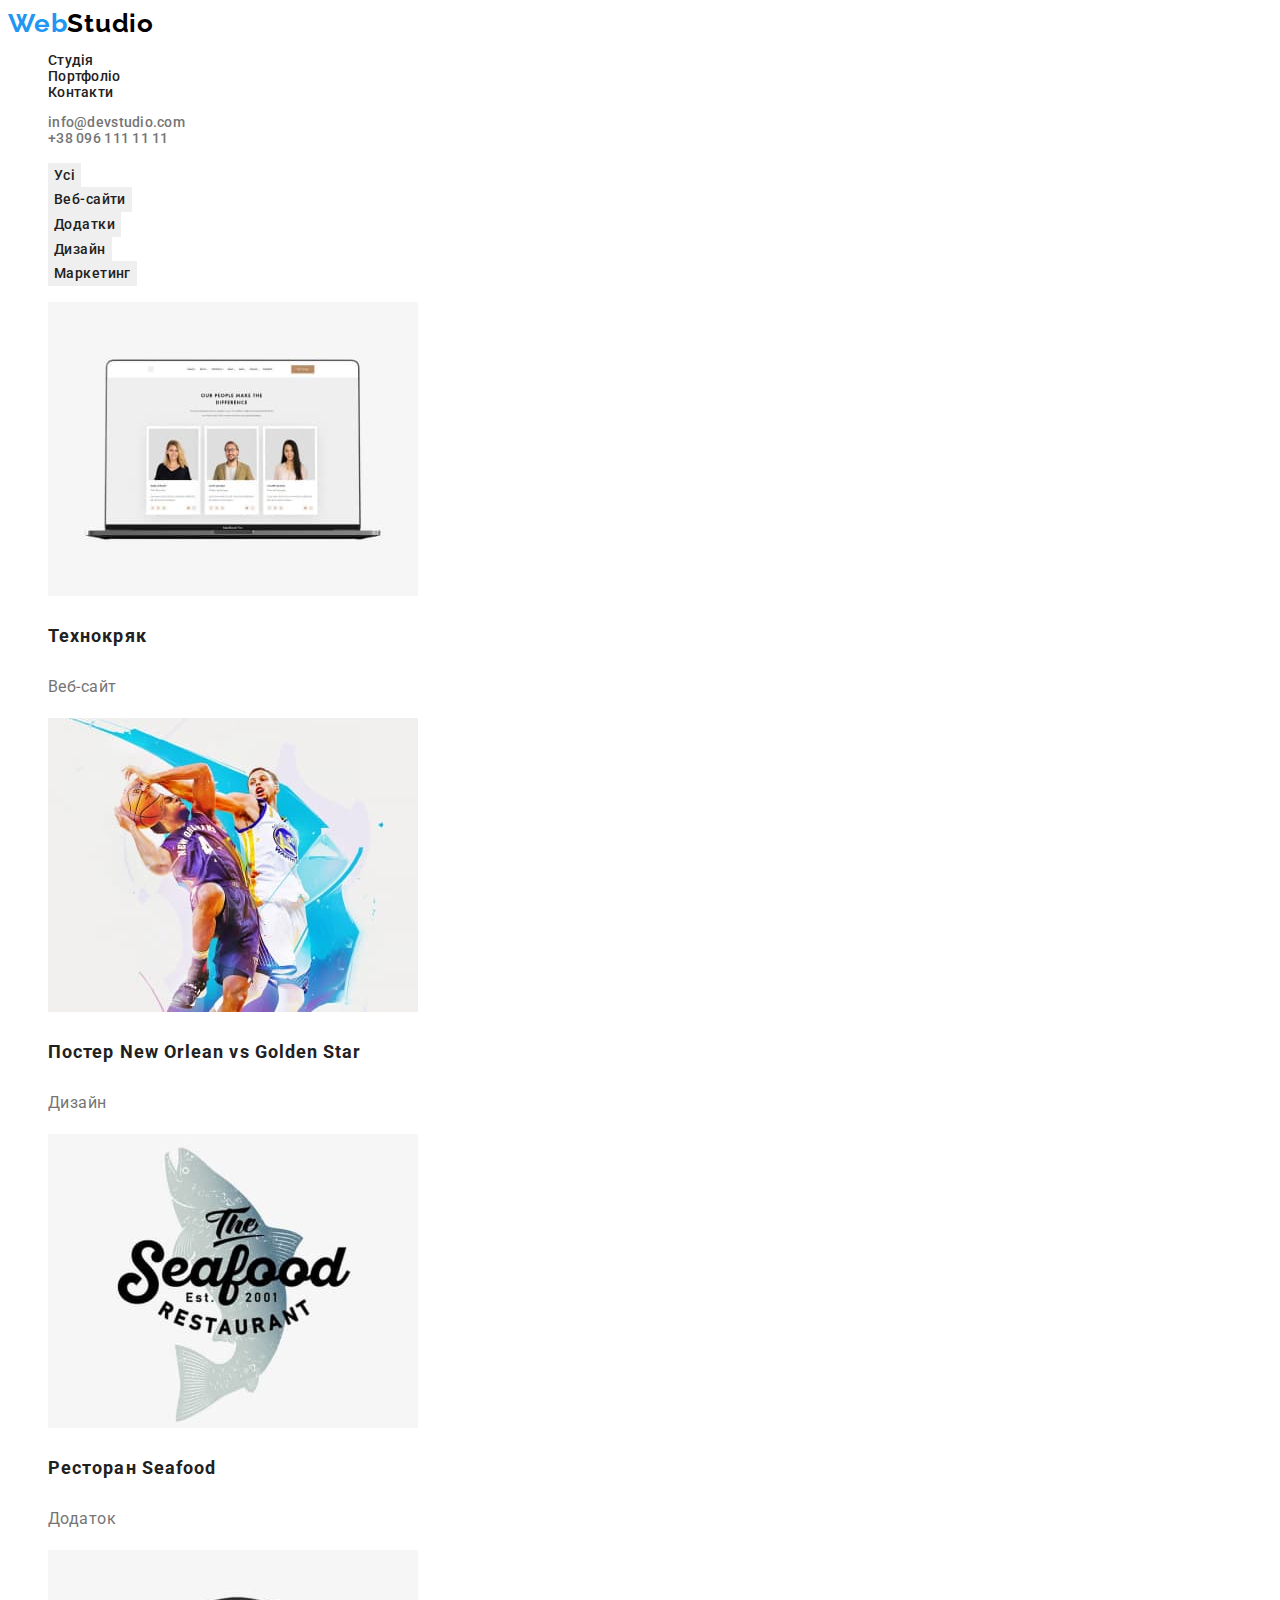
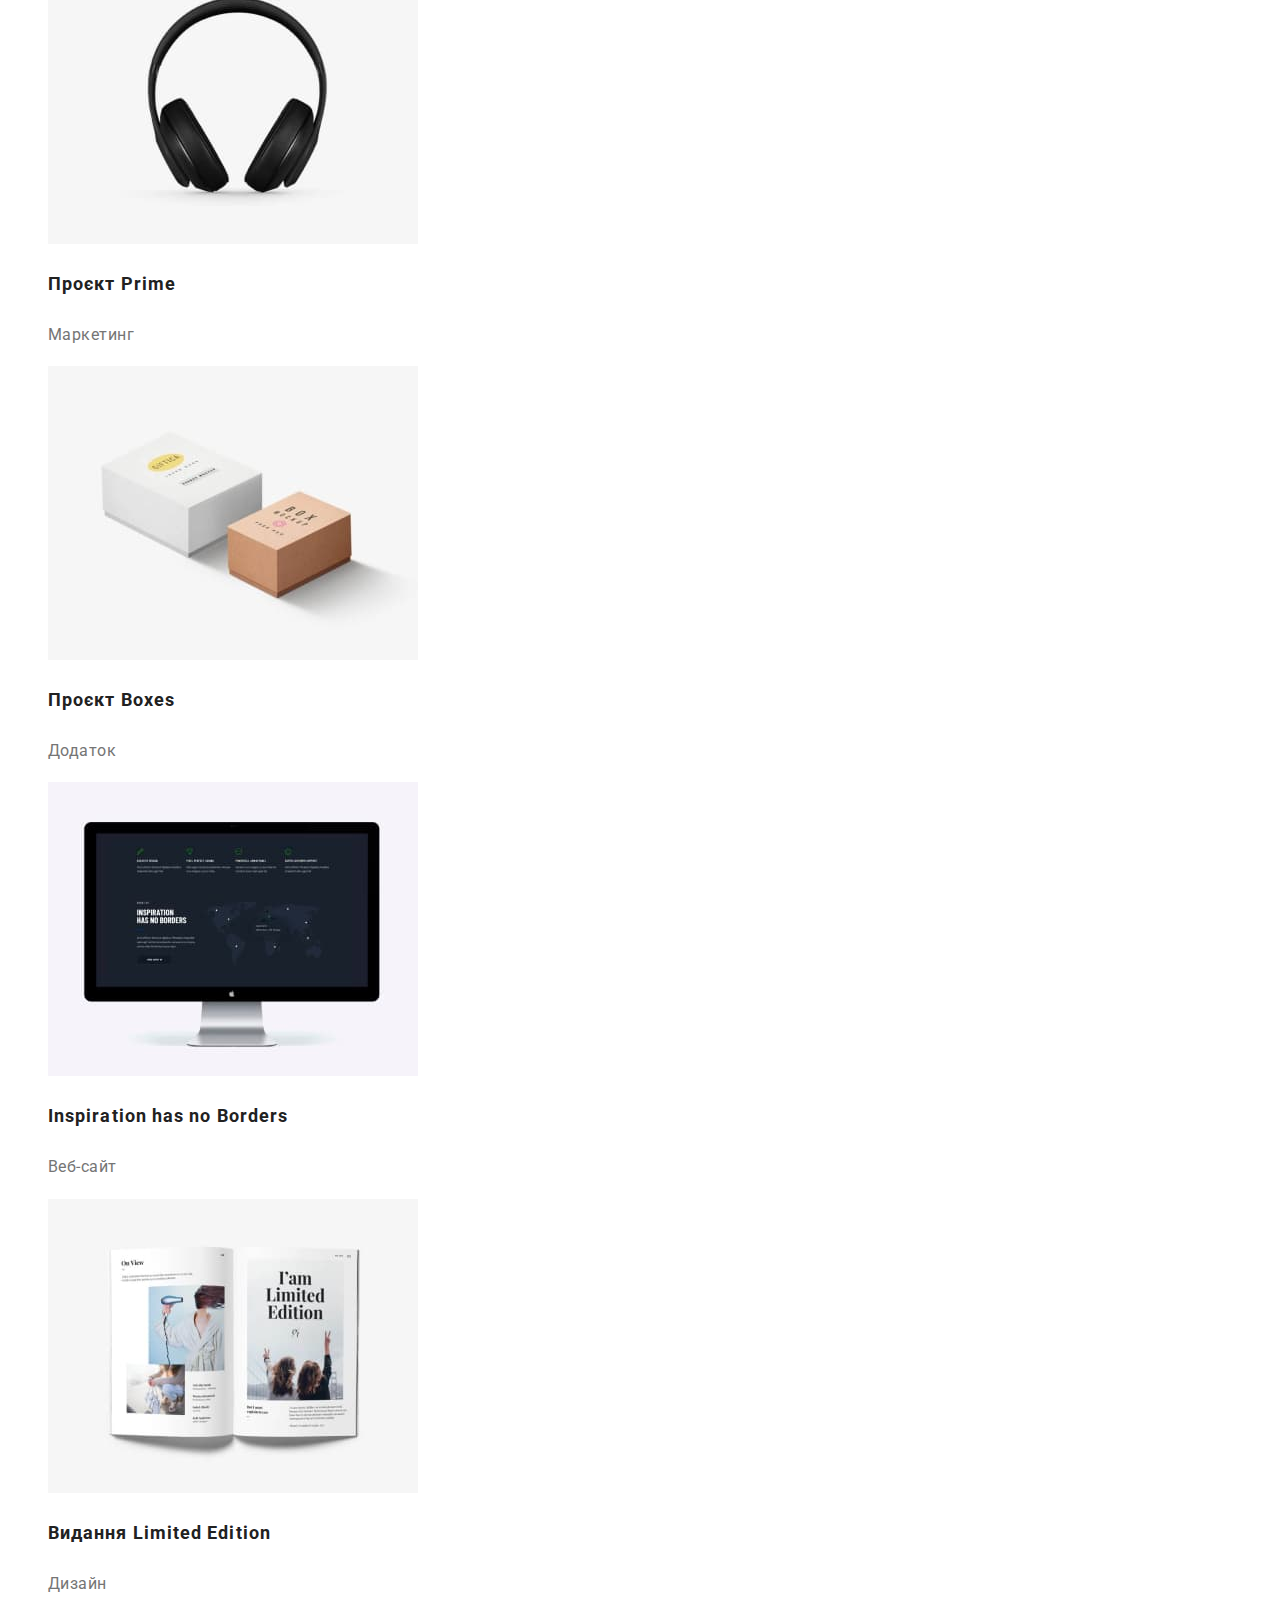
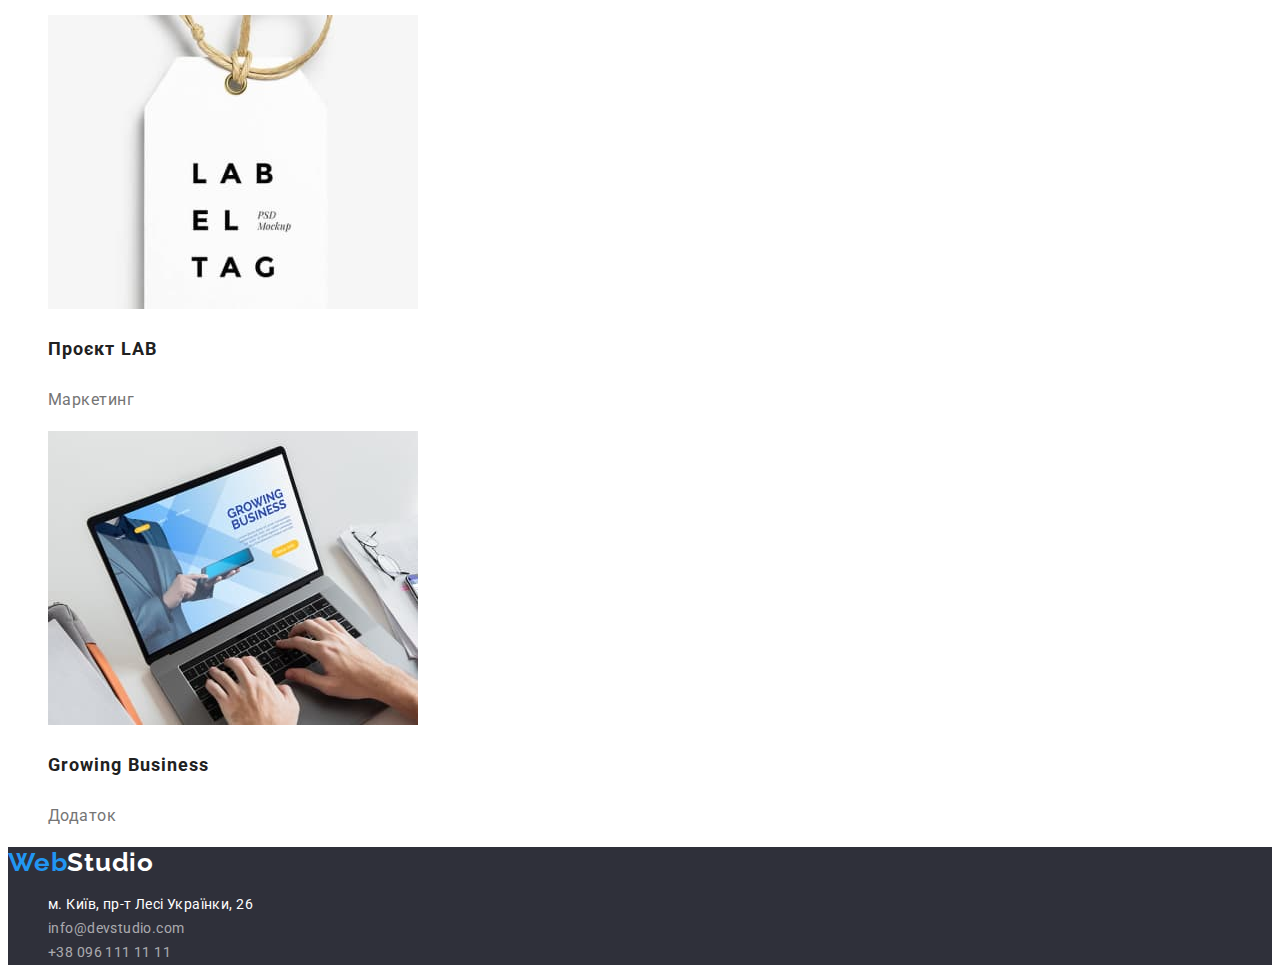
==== portfolio.html @ 88389d33 "Update" ====
<!DOCTYPE html>
<html lang="uk">
  <head>
    <meta charset="UTF-8" />
    <meta http-equiv="X-UA-Compatible" content="IE=edge" />
    <meta name="viewport" content="width=device-width, initial-scale=1.0" />
    <link
      href="https://fonts.googleapis.com/css2?family=Raleway:wght@700&family=Roboto:wght@400;500;700;900&display=swap"
      rel="stylesheet"
    />
    <link rel="stylesheet" href="./css/styles.css" />
    <link rel=“preconnect” href=“<https://fonts.gstatic.com>
    <title>Web Studio</title>
  </head>
  <body>
    <header>
      <nav class="navigation">
        <a class="logo" href="./index.html">Web<span class="logo-black">Studio</span></a>
        <ul class="list">
          <li><a class="link" href="">Студія</a></li>
          <li><a class="link" href="">Портфоліо</a></li>
          <li><a class="link" href="">Контакти</a></li>
        </ul>
      </nav>
      <ul class="contacts">
        <li><a class="contacts-link" href="mailto:info@devstudio.com">info@devstudio.com</a></li>
        <li><a class="contacts-link" href="tel:+380961111111">+38 096 111 11 11</a></li>
      </ul>
    </header>
    <main>
      <section>
        <ul class="list">
          <li><button class="buttons" type="button">Усі</button></li>
          <li><button class="buttons" type="button">Веб-сайти</button></li>
          <li><button class="buttons" type="button">Додатки</button></li>
          <li><button class="buttons" type="button">Дизайн</button></li>
          <li><button class="buttons" type="button">Маркетинг</button></li>
        </ul>
        <ul class="list">
          <li>
            <a>
              <img
                src="./images/potrfolio-card-1.jpg"
                alt="Сторінка веб-сайту Технокряк"
                width="370"
              />
              <h3 class="portfolio-header">Технокряк</h3>
              <p class="portfolio-description">Веб-сайт</p>
            </a>
          </li>
          <li>
            <a
              ><img
                src="./images/potrfolio-card-2.jpg"
                alt="Постер New Orlean vs Golden Star"
                width="370"
              />
              <h3 class="portfolio-header">Постер New Orlean vs Golden Star</h3>
              <p class="portfolio-description">Дизайн</p></a
            >
          </li>
          <li>
            <a>
              <img
                src="./images/potrfolio-card-3.jpg"
                alt="Логотип ресторану Seafood"
                width="370"
              />
              <h3 class="portfolio-header">Ресторан Seafood</h3>
              <p class="portfolio-description">Додаток</p>
            </a>
          </li>
          <li>
            <a>
              <img src="./images/potrfolio-card-4.jpg" alt="Фото навушників" width="370" />
              <h3 class="portfolio-header">Проєкт Prime</h3>
              <p class="portfolio-description">Маркетинг</p>
            </a>
          </li>
          <li>
            <a>
              <img src="./images/potrfolio-card-5.jpg" alt="Дві фірмові коробки" width="370" />
              <h3 class="portfolio-header">Проєкт Boxes</h3>
              <p class="portfolio-description">Додаток</p>
            </a>
          </li>
          <li>
            <a>
              <img
                src="./images/potrfolio-card-6.jpg"
                alt="Інтерфейс веб-сайту Limited Edition"
                width="370"
              />
              <h3 class="portfolio-header">Inspiration has no Borders</h3>
              <p class="portfolio-description">Веб-сайт</p>
            </a>
          </li>
          <li>
            <a>
              <img src="./images/potrfolio-card-7.jpg" alt="Книга" width="370" />
              <h3 class="portfolio-header">Видання Limited Edition</h3>
              <p class="portfolio-description">Дизайн</p>
            </a>
          </li>
          <li>
            <a>
              <img src="./images/potrfolio-card-8.jpg" alt="Бірка компанії LAB" width="370" />
              <h3 class="portfolio-header">Проєкт LAB</h3>
              <p class="portfolio-description">Маркетинг</p>
            </a>
          </li>
          <li>
            <a>
              <img src="./images/potrfolio-card-9.jpg" alt="Стартовий екран додатку" width="370" />
              <h3 class="portfolio-header">Growing Business</h3>
              <p class="portfolio-description">Додаток</p>
            </a>
          </li>
        </ul>
      </section>
    </main>
    <footer>
      <a class="logo" href="./index.html">Web<span class="logo-white">Studio</span></a>
      <address class="address">
        <ul class="list">
          <li>
            <a
              class="address-map"
              href="https://goo.gl/maps/N38Mc1hHMzRrdbT57"
              target="_blank"
              rel="noreferrer noopener"
              >м. Київ, пр-т Лесі Українки, 26</a
            >
          </li>
          <li>
            <a class="address-contacts" href="mailto:info@devstudio.com">info@devstudio.com</a>
          </li>
          <li><a class="address-contacts" href="tel:+380961111111">+38 096 111 11 11</a></li>
        </ul>
      </address>
    </footer>
  </body>
</html>
---- css/styles.css ----
body {
  font-family: 'Roboto', sans-serif;
  background: #ffffff;
}

footer {
  background: #2f303a;
}

:root {
  --brand-color: #2196f3;
  --header-color: #212121;
  --description-color: #757575;
}

/*Logo style*/
.logo {
  font-family: 'Raleway', sans-serif;
  font-weight: 700;
  font-size: 26px;
  line-height: 1.19;

  letter-spacing: 0.03em;
  text-decoration: none;
  color: var(--brand-color);
}

.logo-black {
  color: #000000;
}

.logo-white {
  color: #ffffff;
}

/*Site navigation*/
.navigation {
  font-weight: 500;
  font-size: 14px;
  line-height: 1.14;
  letter-spacing: 0.02em;
}

.navigation .link {
  text-decoration: none;
  color: var(--header-color);
}

.navigation .link:hover {
  text-decoration: none;

  color: var(--brand-color);
}

/*Contacts*/
.contacts {
  font-style: normal;
  font-weight: 500;
  font-size: 14px;
  line-height: 1.14;
  letter-spacing: 0.02em;
  list-style: none;
}

.contacts .contacts-link {
  text-decoration: none;

  color: var(--description-color);
}

.contacts .contacts-link:hover {
  text-decoration: none;

  color: var(--brand-color);
}
/*Section*/
.section {
  background: #2f303a;
}

.header-one {
  font-family: inherit;
  font-weight: 900;
  font-size: 44px;
  line-height: 1.36;

  text-align: center;
  letter-spacing: 0.06em;
  text-transform: uppercase;

  color: #ffffff;
}

/*Button*/
.button {
  font-family: 'Roboto';
  font-style: normal;
  font-weight: 700;
  font-size: 16px;
  line-height: 1.88;
  /* identical to box height, or 188% */

  display: flex;
  align-items: center;
  text-align: center;
  letter-spacing: 0.06em;

  color: #ffffff;

  background: #2196f3;
  box-shadow: 0px 4px 4px rgba(0, 0, 0, 0.15);
  border-radius: 4px;
  border-width: 0;
}

.header-two {
  font-weight: 700;
  font-size: 36px;
  line-height: 42px;
  letter-spacing: 0.03em;

  color: var(--header-color);
}

/*Section two*/

.visually-hidden {
  position: absolute;
  white-space: nowrap;
  width: 1px;
  height: 1px;
  overflow: hidden;
  border: 0;
  padding: 0;
  clip: rect(0 0 0 0);
  clip-path: inset(50%);
  margin: -1px;
}

/*Section three*/
.header-three {
  font-weight: 700;
  font-size: 14px;
  line-height: 1.14;
  letter-spacing: 0.03em;
  text-transform: uppercase;

  color: var(--header-color);
}

.description-text {
  font-weight: 400;
  font-size: 14px;
  line-height: 1.71;

  letter-spacing: 0.03em;

  color: var(--description-color);
}

/*Sectoin four*/

.card-header {
  font-weight: 500;
  font-size: 16px;
  line-height: 1.18;

  text-align: center;
  letter-spacing: 0.03em;

  color: var(--header-color);
}

.description-card {
  font-weight: 400;
  font-size: 16px;
  line-height: 1.18;

  text-align: center;
  letter-spacing: 0.03em;

  color: var(--description-color);
}

/*Address*/

.address {
  font-style: normal;
  font-weight: 400;
  font-size: 14px;
  line-height: 1.74;
  letter-spacing: 0.03em;
}

.address-map {
  text-decoration: none;
  color: #ffffff;
}

.address .address-contacts {
  color: rgba(255, 255, 255, 0.6);
  text-decoration: none;
}

.address .address-contacts:hover {
  color: var(--brand-color);
}

.list {
  list-style: none;
}

/*Page portfolio*/

.buttons {
  font-family: Roboto;
  font-weight: 500;
  font-style: normal;
  font-size: 14px;
  line-height: 1.62;
  text-align: center;
  letter-spacing: 0.03em;
  color: var(--header-color);

  border-width: 0;
}
.buttons:hover {
  color: #ffffff;
  background: var(--brand-color);
  border-radius: 4px;
}

.portfolio-header {
  font-weight: 700;
  font-size: 18px;
  line-height: 2;
  letter-spacing: 0.06em;

  color: var(--header-color);
}

.portfolio-description {
  font-weight: 400;
  font-size: 16px;
  line-height: 1.88;
  letter-spacing: 0.03em;

  color: var(--description-color);
}
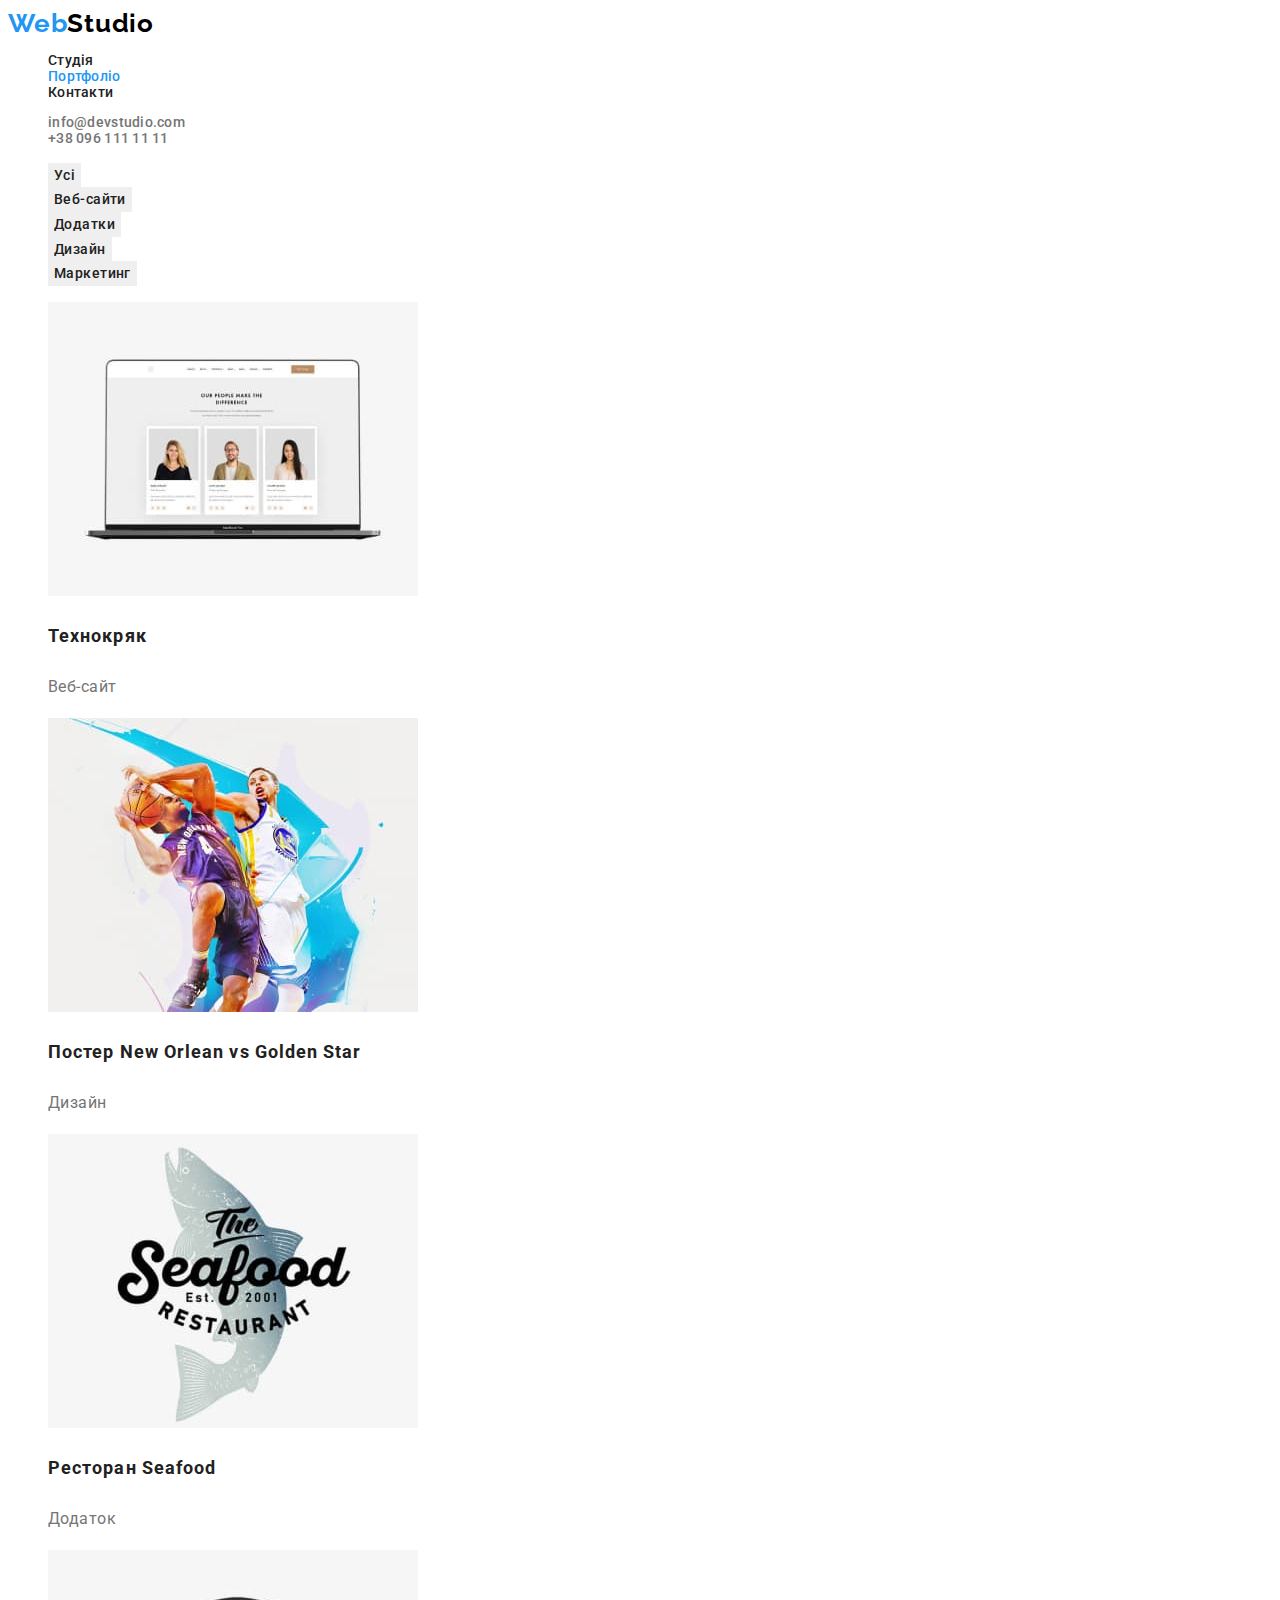
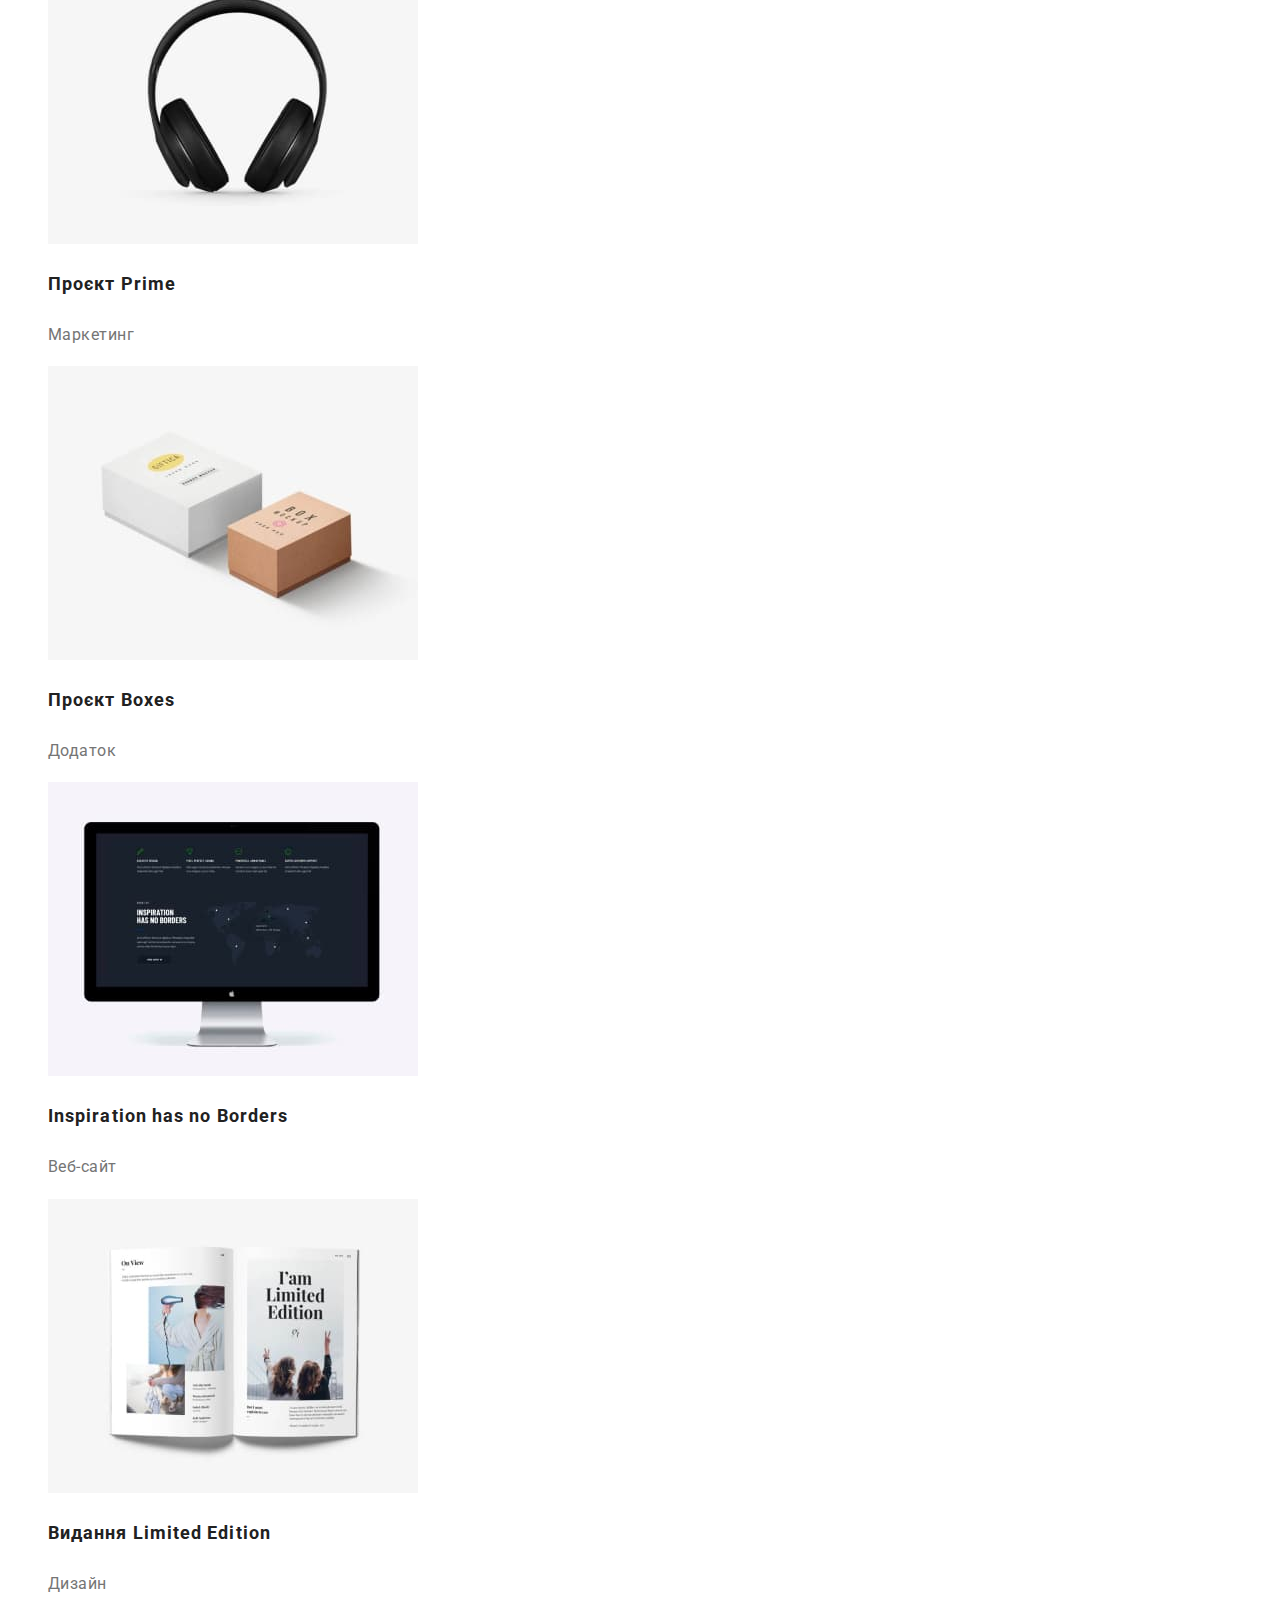
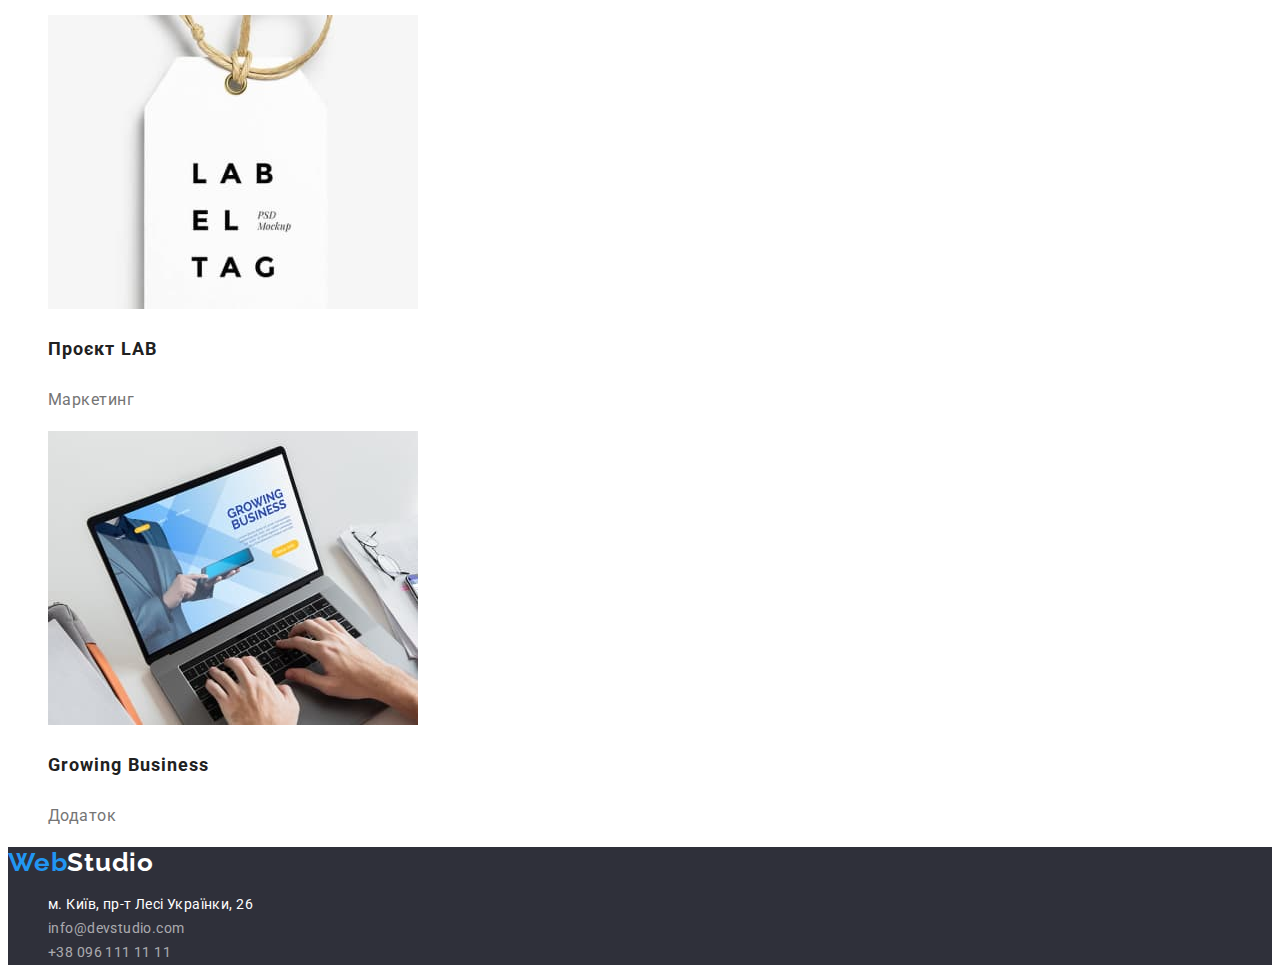
==== commit 984ee378: "Update" ====
--- a/portfolio.html
+++ b/portfolio.html
@@ -18,7 +18,7 @@
         <a class="logo" href="./index.html">Web<span class="logo-black">Studio</span></a>
         <ul class="list">
           <li><a class="link" href="">Студія</a></li>
-          <li><a class="link" href="">Портфоліо</a></li>
+          <li><a class="link current" href="">Портфоліо</a></li>
           <li><a class="link" href="">Контакти</a></li>
         </ul>
       </nav>
--- a/css/styles.css
+++ b/css/styles.css
@@ -40,15 +40,24 @@
   line-height: 1.14;
   letter-spacing: 0.02em;
 }
+.list {
+  list-style: none;
+}
+
+.link {
+  text-decoration: none;
+}
 
 .navigation .link {
-  text-decoration: none;
-  color: var(--header-color);
-}
-
-.navigation .link:hover {
-  text-decoration: none;
-
+  color: var(--header-color);
+}
+
+.navigation .link:hover,
+.navigation .link:focus {
+  color: var(--brand-color);
+}
+
+.navigation .link.current {
   color: var(--brand-color);
 }
 
@@ -68,7 +77,8 @@
   color: var(--description-color);
 }
 
-.contacts .contacts-link:hover {
+.contacts .contacts-link:hover,
+.contacts .contacts-link:focus {
   text-decoration: none;
 
   color: var(--brand-color);
@@ -171,7 +181,7 @@
   color: var(--header-color);
 }
 
-.description-card {
+.card-description {
   font-weight: 400;
   font-size: 16px;
   line-height: 1.18;
@@ -206,10 +216,6 @@
   color: var(--brand-color);
 }
 
-.list {
-  list-style: none;
-}
-
 /*Page portfolio*/
 
 .buttons {
@@ -224,7 +230,8 @@
 
   border-width: 0;
 }
-.buttons:hover {
+.buttons:hover,
+.buttons:focus {
   color: #ffffff;
   background: var(--brand-color);
   border-radius: 4px;
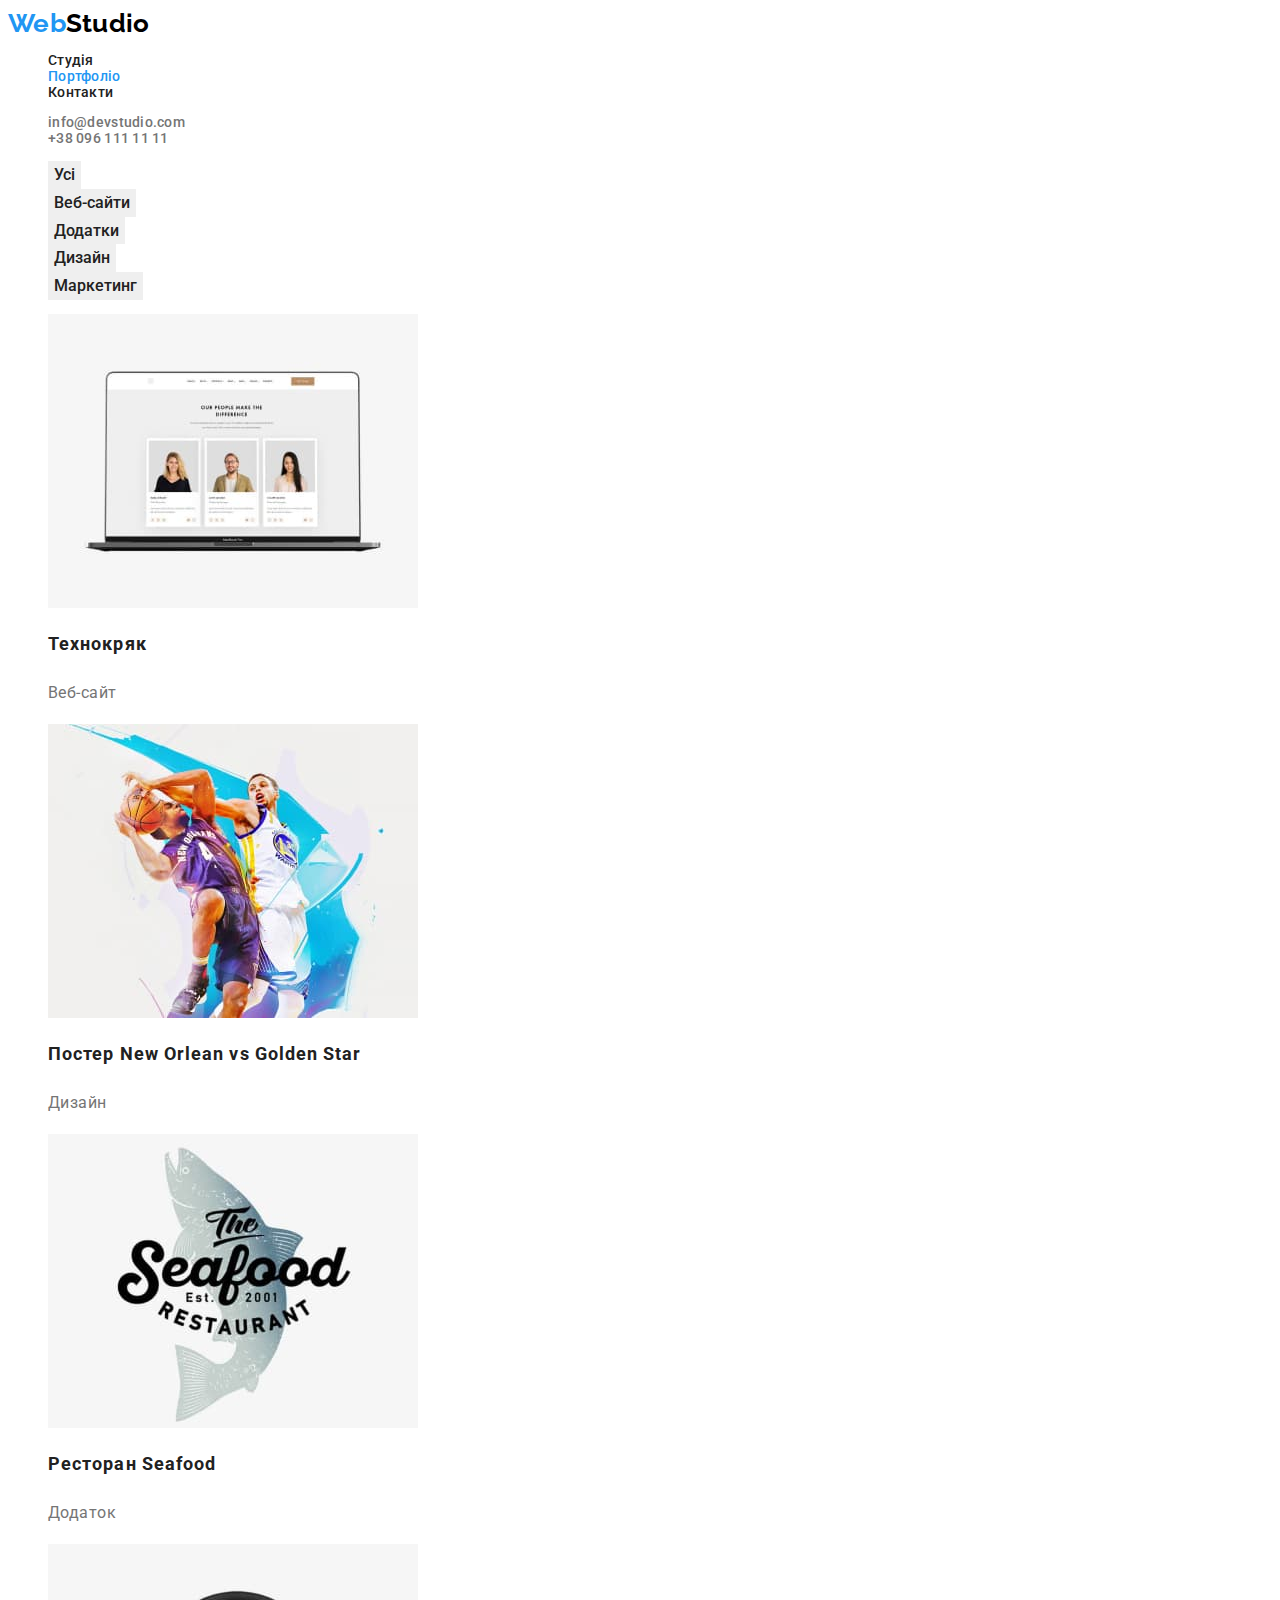
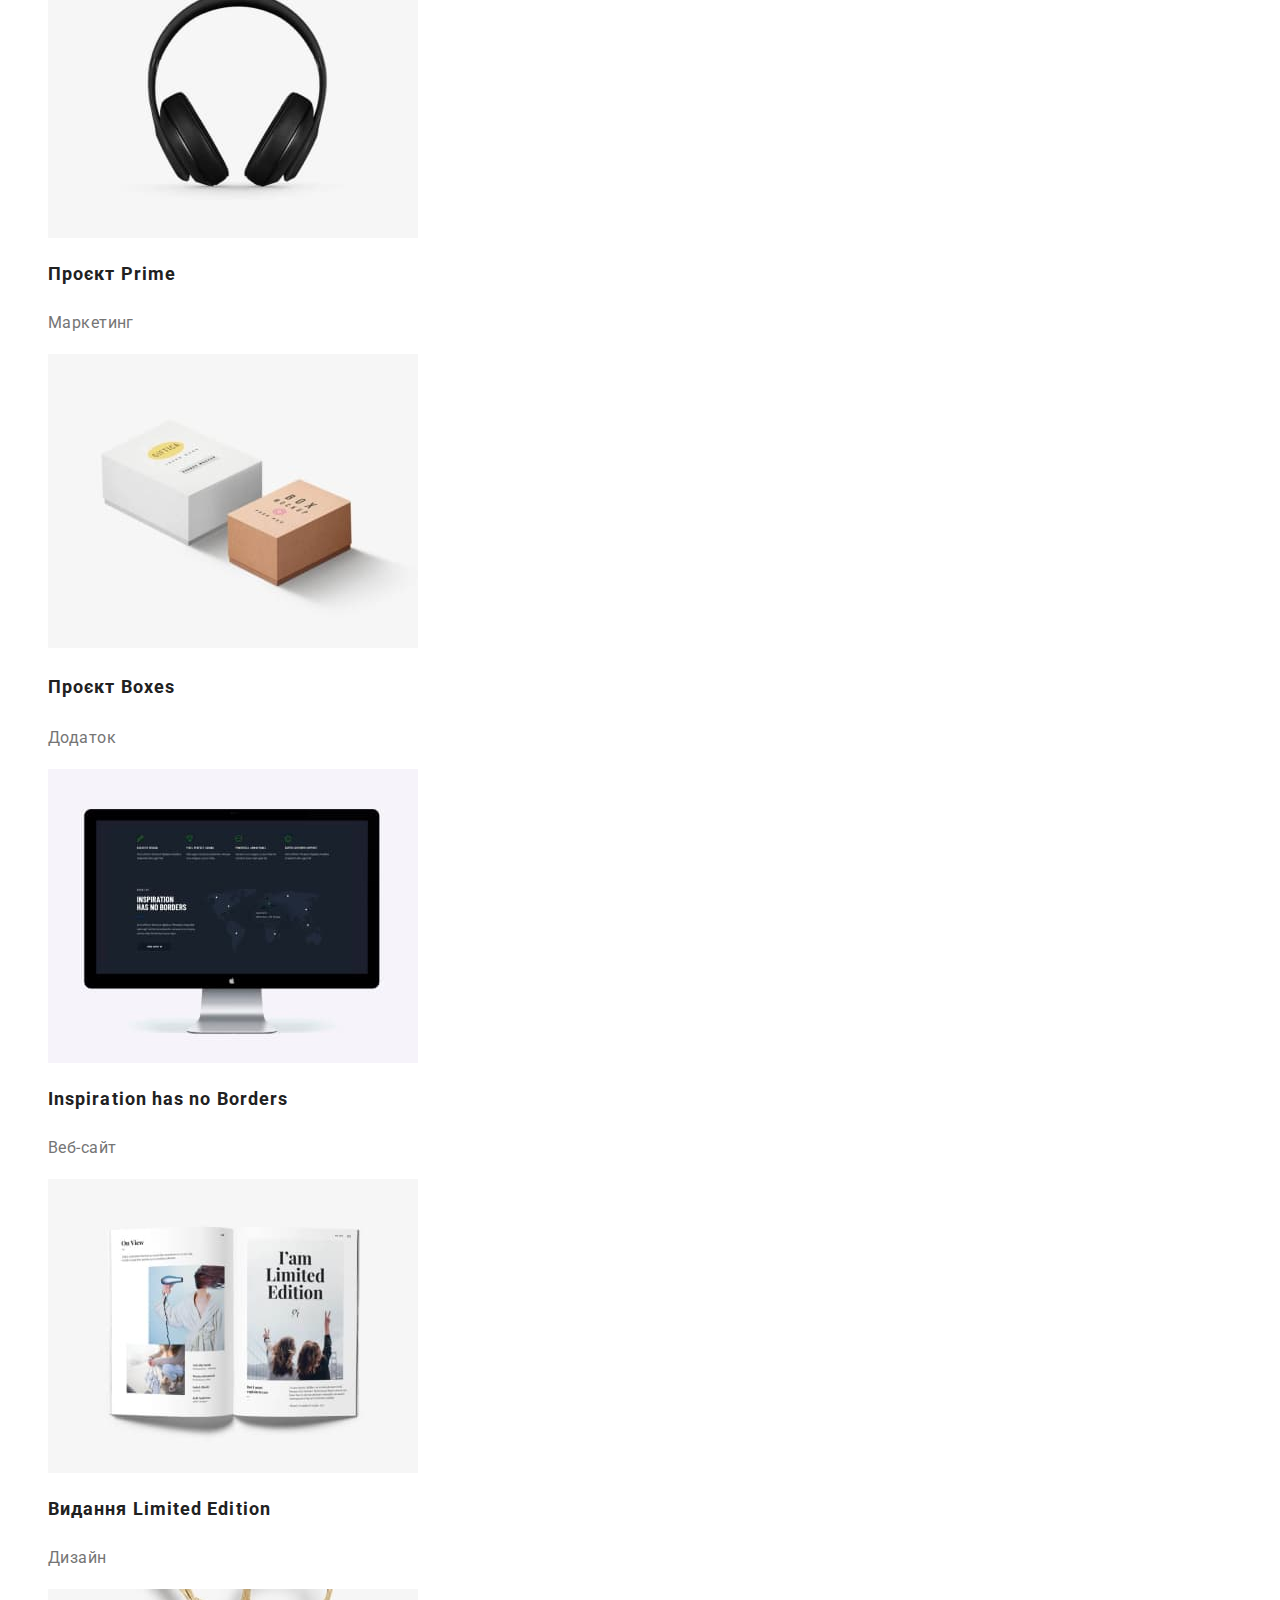
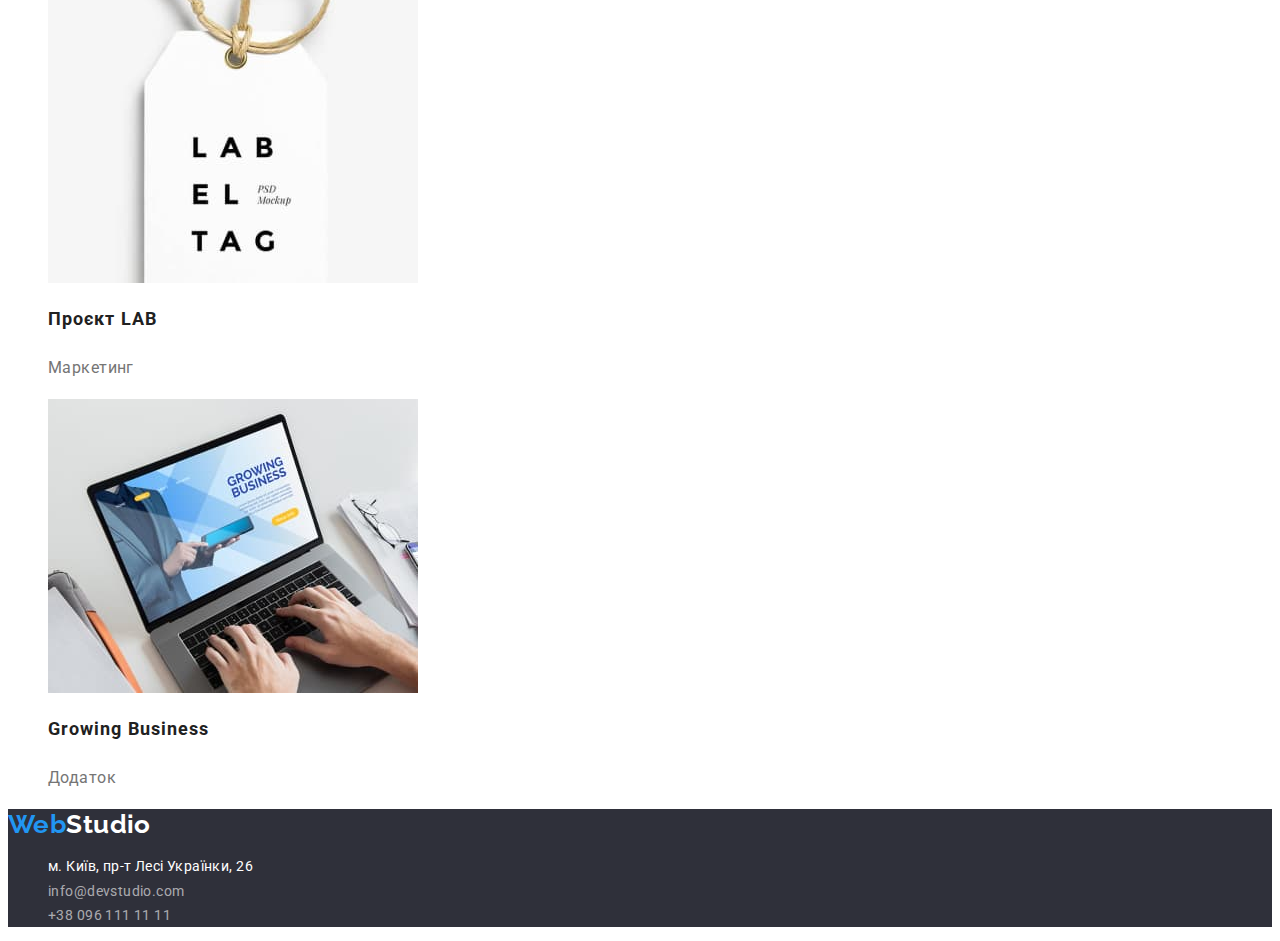
==== commit e3e67f9a: "Update" ====
--- a/portfolio.html
+++ b/portfolio.html
@@ -9,7 +9,7 @@
       rel="stylesheet"
     />
     <link rel="stylesheet" href="./css/styles.css" />
-    <link rel=“preconnect” href=“<https://fonts.gstatic.com>
+    <link rel="preconnect" href="https://fonts.gstatic.com" />
     <title>Web Studio</title>
   </head>
   <body>
@@ -17,7 +17,7 @@
       <nav class="navigation">
         <a class="logo" href="./index.html">Web<span class="logo-black">Studio</span></a>
         <ul class="list">
-          <li><a class="link" href="">Студія</a></li>
+          <li><a class="link" href="./index.html">Студія</a></li>
           <li><a class="link current" href="">Портфоліо</a></li>
           <li><a class="link" href="">Контакти</a></li>
         </ul>
@@ -29,12 +29,13 @@
     </header>
     <main>
       <section>
+        <h1 class="visually-hidden">Наші продукти</h1>
         <ul class="list">
-          <li><button class="buttons" type="button">Усі</button></li>
-          <li><button class="buttons" type="button">Веб-сайти</button></li>
-          <li><button class="buttons" type="button">Додатки</button></li>
-          <li><button class="buttons" type="button">Дизайн</button></li>
-          <li><button class="buttons" type="button">Маркетинг</button></li>
+          <li><button class="portfolio-buttons" type="button">Усі</button></li>
+          <li><button class="portfolio-buttons" type="button">Веб-сайти</button></li>
+          <li><button class="portfolio-buttons" type="button">Додатки</button></li>
+          <li><button class="portfolio-buttons" type="button">Дизайн</button></li>
+          <li><button class="portfolio-buttons" type="button">Маркетинг</button></li>
         </ul>
         <ul class="list">
           <li>
@@ -44,7 +45,7 @@
                 alt="Сторінка веб-сайту Технокряк"
                 width="370"
               />
-              <h3 class="portfolio-header">Технокряк</h3>
+              <h2 class="portfolio-header">Технокряк</h2>
               <p class="portfolio-description">Веб-сайт</p>
             </a>
           </li>
@@ -55,7 +56,7 @@
                 alt="Постер New Orlean vs Golden Star"
                 width="370"
               />
-              <h3 class="portfolio-header">Постер New Orlean vs Golden Star</h3>
+              <h2 class="portfolio-header">Постер New Orlean vs Golden Star</h2>
               <p class="portfolio-description">Дизайн</p></a
             >
           </li>
@@ -66,14 +67,14 @@
                 alt="Логотип ресторану Seafood"
                 width="370"
               />
-              <h3 class="portfolio-header">Ресторан Seafood</h3>
+              <h2 class="portfolio-header">Ресторан Seafood</h2>
               <p class="portfolio-description">Додаток</p>
             </a>
           </li>
           <li>
             <a>
               <img src="./images/potrfolio-card-4.jpg" alt="Фото навушників" width="370" />
-              <h3 class="portfolio-header">Проєкт Prime</h3>
+              <h2 class="portfolio-header">Проєкт Prime</h2>
               <p class="portfolio-description">Маркетинг</p>
             </a>
           </li>
@@ -91,28 +92,28 @@
                 alt="Інтерфейс веб-сайту Limited Edition"
                 width="370"
               />
-              <h3 class="portfolio-header">Inspiration has no Borders</h3>
+              <h2 class="portfolio-header">Inspiration has no Borders</h2>
               <p class="portfolio-description">Веб-сайт</p>
             </a>
           </li>
           <li>
             <a>
               <img src="./images/potrfolio-card-7.jpg" alt="Книга" width="370" />
-              <h3 class="portfolio-header">Видання Limited Edition</h3>
+              <h2 class="portfolio-header">Видання Limited Edition</h2>
               <p class="portfolio-description">Дизайн</p>
             </a>
           </li>
           <li>
             <a>
               <img src="./images/potrfolio-card-8.jpg" alt="Бірка компанії LAB" width="370" />
-              <h3 class="portfolio-header">Проєкт LAB</h3>
+              <h2 class="portfolio-header">Проєкт LAB</h2>
               <p class="portfolio-description">Маркетинг</p>
             </a>
           </li>
           <li>
             <a>
               <img src="./images/potrfolio-card-9.jpg" alt="Стартовий екран додатку" width="370" />
-              <h3 class="portfolio-header">Growing Business</h3>
+              <h2 class="portfolio-header">Growing Business</h2>
               <p class="portfolio-description">Додаток</p>
             </a>
           </li>
--- a/css/styles.css
+++ b/css/styles.css
@@ -1,16 +1,24 @@
 body {
   font-family: 'Roboto', sans-serif;
-  background: #ffffff;
+  background: var(--background-body);
+  font-size: 14px;
+  letter-spacing: 0.03em;
+  color: var(--black-color);
 }
 
 footer {
-  background: #2f303a;
+  background: var(--background-dark);
 }
 
 :root {
   --brand-color: #2196f3;
   --header-color: #212121;
   --description-color: #757575;
+  --white-color: #ffffff;
+  --black-color: #000000;
+  --background-body: #ffffff;
+  --background-dark: #2f303a;
+  --address-color: rgba(255, 255, 255, 0.6);
 }
 
 /*Logo style*/
@@ -20,23 +28,21 @@
   font-size: 26px;
   line-height: 1.19;
 
-  letter-spacing: 0.03em;
   text-decoration: none;
   color: var(--brand-color);
 }
 
 .logo-black {
-  color: #000000;
+  color: var(--black-color);
 }
 
 .logo-white {
-  color: #ffffff;
+  color: var(--white-color);
 }
 
 /*Site navigation*/
 .navigation {
   font-weight: 500;
-  font-size: 14px;
   line-height: 1.14;
   letter-spacing: 0.02em;
 }
@@ -65,7 +71,6 @@
 .contacts {
   font-style: normal;
   font-weight: 500;
-  font-size: 14px;
   line-height: 1.14;
   letter-spacing: 0.02em;
   list-style: none;
@@ -85,7 +90,7 @@
 }
 /*Section*/
 .section {
-  background: #2f303a;
+  background: var(--background-dark);
 }
 
 .header-one {
@@ -98,7 +103,7 @@
   letter-spacing: 0.06em;
   text-transform: uppercase;
 
-  color: #ffffff;
+  color: var(--white-color);
 }
 
 /*Button*/
@@ -108,26 +113,26 @@
   font-weight: 700;
   font-size: 16px;
   line-height: 1.88;
-  /* identical to box height, or 188% */
 
   display: flex;
   align-items: center;
   text-align: center;
   letter-spacing: 0.06em;
 
-  color: #ffffff;
-
-  background: #2196f3;
+  color: var(--white-color);
+
+  background: var(--brand-color);
   box-shadow: 0px 4px 4px rgba(0, 0, 0, 0.15);
   border-radius: 4px;
   border-width: 0;
+
+  cursor: pointer;
 }
 
 .header-two {
   font-weight: 700;
   font-size: 36px;
   line-height: 42px;
-  letter-spacing: 0.03em;
 
   color: var(--header-color);
 }
@@ -150,21 +155,15 @@
 /*Section three*/
 .header-three {
   font-weight: 700;
-  font-size: 14px;
   line-height: 1.14;
-  letter-spacing: 0.03em;
   text-transform: uppercase;
 
   color: var(--header-color);
 }
 
 .description-text {
-  font-weight: 400;
-  font-size: 14px;
   line-height: 1.71;
 
-  letter-spacing: 0.03em;
-
   color: var(--description-color);
 }
 
@@ -176,18 +175,15 @@
   line-height: 1.18;
 
   text-align: center;
-  letter-spacing: 0.03em;
 
   color: var(--header-color);
 }
 
 .card-description {
-  font-weight: 400;
   font-size: 16px;
   line-height: 1.18;
 
   text-align: center;
-  letter-spacing: 0.03em;
 
   color: var(--description-color);
 }
@@ -196,43 +192,42 @@
 
 .address {
   font-style: normal;
-  font-weight: 400;
-  font-size: 14px;
   line-height: 1.74;
-  letter-spacing: 0.03em;
+  letter-spacing: var(--typical-letter-spacing);
 }
 
 .address-map {
   text-decoration: none;
-  color: #ffffff;
+  color: var(--white-color);
 }
 
 .address .address-contacts {
-  color: rgba(255, 255, 255, 0.6);
-  text-decoration: none;
-}
-
-.address .address-contacts:hover {
+  color: var(--address-color);
+  text-decoration: none;
+}
+
+.address .address-contacts:hover,
+.address .address-contacts:focus {
   color: var(--brand-color);
 }
 
 /*Page portfolio*/
 
-.buttons {
-  font-family: Roboto;
-  font-weight: 500;
-  font-style: normal;
-  font-size: 14px;
+.portfolio-buttons {
+  font-family: Roboto, sans-serif;
+  font-weight: 500;
+  font-size: 16px;
   line-height: 1.62;
   text-align: center;
-  letter-spacing: 0.03em;
   color: var(--header-color);
 
   border-width: 0;
-}
-.buttons:hover,
-.buttons:focus {
-  color: #ffffff;
+
+  cursor: pointer;
+}
+.portfolio-buttons:hover,
+.portfolio-buttons:focus {
+  color: var(--white-color);
   background: var(--brand-color);
   border-radius: 4px;
 }
@@ -247,10 +242,8 @@
 }
 
 .portfolio-description {
-  font-weight: 400;
   font-size: 16px;
   line-height: 1.88;
-  letter-spacing: 0.03em;
-
-  color: var(--description-color);
-}
+
+  color: var(--description-color);
+}
